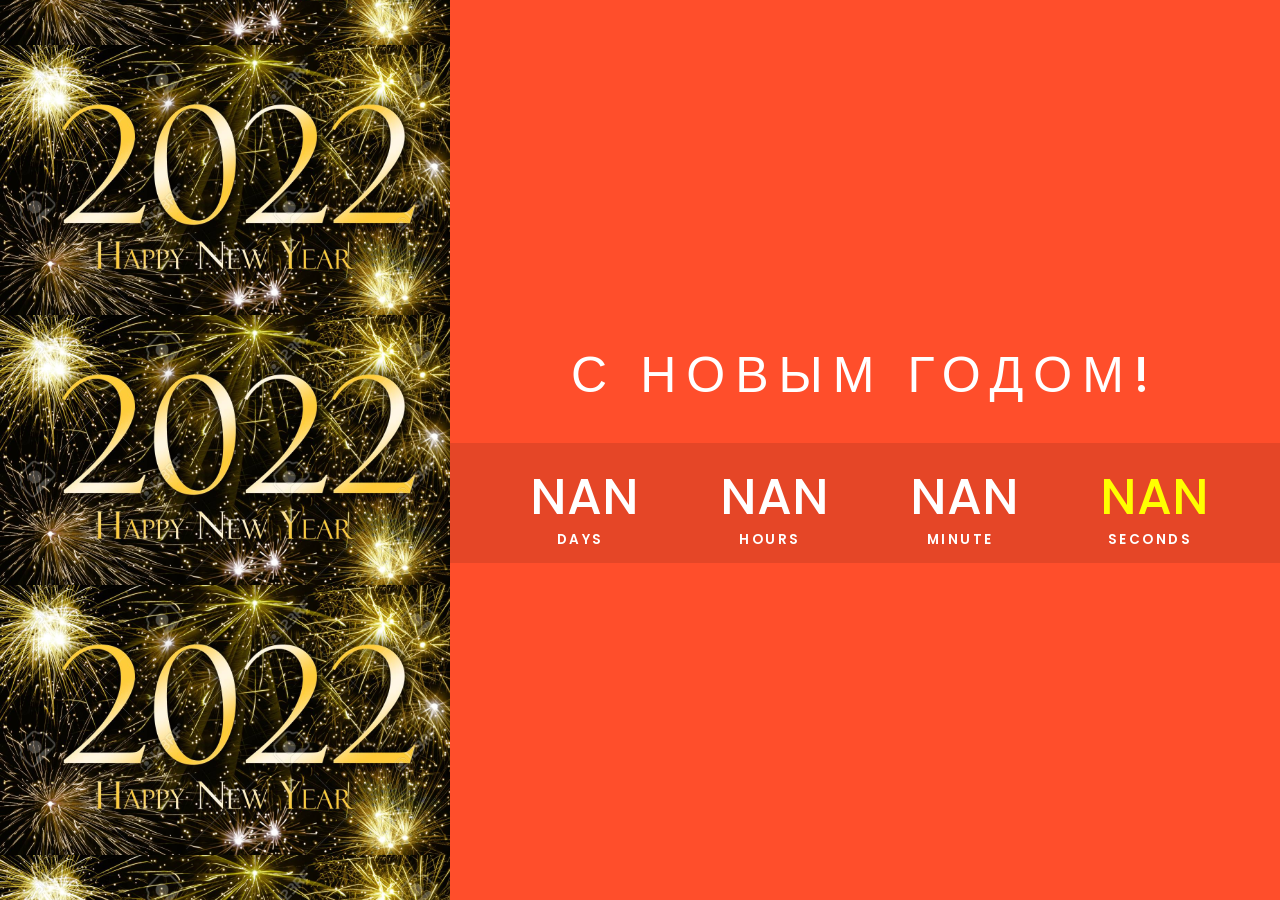
==== Countdown-NY-2022/index.html @ 79498d2f "add site" ====
<!DOCTYPE html>
<html lang="en">
<head>
    <meta charset="UTF-8">
    <meta name="viewport" content="width=device-width, initial-scale=1.0">
    <!-- <title>Countdown New Year</title> -->
    <title>Countdown New Year | 2022</title>
    <link rel="stylesheet" href="style.css">
    <link rel="icon" href="img/bg.jpg">
</head>
    <div class="container">
        <div class="imgBx"></div>
            <div class="countdownBx">
                <h2 id="text">Countdown to New Year <br><span>20<i>21</i></span></h2>
                <div class="countdown">
                    <div id="day">NAN</div>
                    <div id="hour">NAN</div>
                    <div id="minute">NAN</div>
                    <div id="second">NAN</div>
                </div>
            </div>
    </div>
    <script>
        const countDate = new Date('jan 1, 2022 00:00:00').getTime();

        function newYear() {
            const nowDate = new Date().getTime();
            gap = countDate - nowDate;
            if(gap <= 0) {
                let text = document.getElementById('text');
                text.innerText = " С Новым Годом! ";
                // document.getElementById('day').textContent = "LOL";
                // document.getElementById('hour').textContent = "KEK";
                // document.getElementById('minute').textContent = "Azaza";
                // document.getElementById('second').textContent = "Чебурек";
            }
            else {
            const second = 1000;
            const minute = second * 60;
            const hour = minute * 60;
            const day = hour * 24;
            const d = Math.floor(gap / day);
            const h = Math.floor((gap % day) / hour);
            const m = Math.floor((gap % hour) / minute);
            const s = Math.floor((gap % minute) / second);
            document.getElementById('day').textContent = d;
            document.getElementById('hour').textContent = h;
            document.getElementById('minute').textContent = m;
            document.getElementById('second').textContent = s;
            }
        }

        setInterval(newYear, 1);

    </script>
</body>
</html>
---- Countdown-NY-2022/style.css ----
@import url('https://fonts.googleapis.com/css2?family=Poppins:ital,wght@0,100;0,200;0,300;0,400;0,500;0,600;0,700;0,800;0,900;1,100;1,200;1,300;1,400;1,500;1,600;1,700;1,800;1,900&display=swap');

* {
    margin: 0;
    padding: 0;
    box-sizing: border-box;
    user-select: none;
    font-family: 'Poppins',sans-serif;
}

.container {
    position: relative;
    display: flex;
    width: 100%;
    height: 100vh;
    /* height: 100%; */
    background: #ff4e2b;
}

.container .imgBx {
    position: relative;
    height: 100%;
    /* height: 100vh; */
    width: 450px;
    background: url(img/bg.jpg);
    background-size: contain;
    background-position: center;
}

.container .countdownBx {
    display: flex;
    justify-content: center;
    align-items: center;
    flex-direction: column;
    width: calc(100% - 450px);
    /* width: calc(550px - 450px); */
}

.container .countdownBx h2 {
    text-align: center;
    color: white;
    font-size: 50px;
    text-transform: uppercase;
    letter-spacing: 10px;
    font-weight: 500;
}

.container .countdownBx h2 span {
    font-size: 96px;
    font-weight: 700;
}

.container .countdownBx h2 span i {
    font-style: initial;
    font-weight: 700;
    color: yellow;
    /* color: #ff0; */
}

.container .countdownBx .countdown {
    display: flex;
    justify-content: center;
    align-items: center;
    margin-top: 30px;
    background: rgba(0,0,0,0.1);
    width: 100%;
    height: 120px;
}

.container .countdownBx .countdown div {
    position: relative;
    width: 100px;
    text-align: center;
    color: white;
    font-size: 50px;
    font-weight: 500;
    margin: 0 45px 10px;
}

.container .countdownBx .countdown div::before {
    content: 'text';
    /* position: relative; */
    position: absolute;
    bottom: -35px;
    left: 0;
    width: 100%;
    height: 35px;
    color: white;
    font-size: 13.5px;
    font-weight: 600;
    line-height: 10px;
    letter-spacing: 2.5px;
    text-transform: uppercase;
}

.container .countdownBx .countdown div#day::before {
    content: 'days';
}

.container .countdownBx .countdown div#hour::before {
    content: 'hours';
}

.container .countdownBx .countdown div#minute::before {
    content: 'minute';
}

.container .countdownBx .countdown div#second::before {
    content: 'seconds';
}

.container .countdownBx .countdown div#second {
    color: yellow;
}


@media (max-width: 991px){
    .container .imgBx{
        display: none;
    }
    .container .countdownBx{
        width: 100%;
    }
}

@media (max-width: 600px){
    .container .countdownBx h2{
        font-size: 1.1em;
    }
    .container .countdownBx .countdown{
        height: 100px;
    }
    .container .countdownBx .countdown div{
        width: 80px;
        color: #fff;
        margin: 0;
        margin-top: -25px;
    }
}
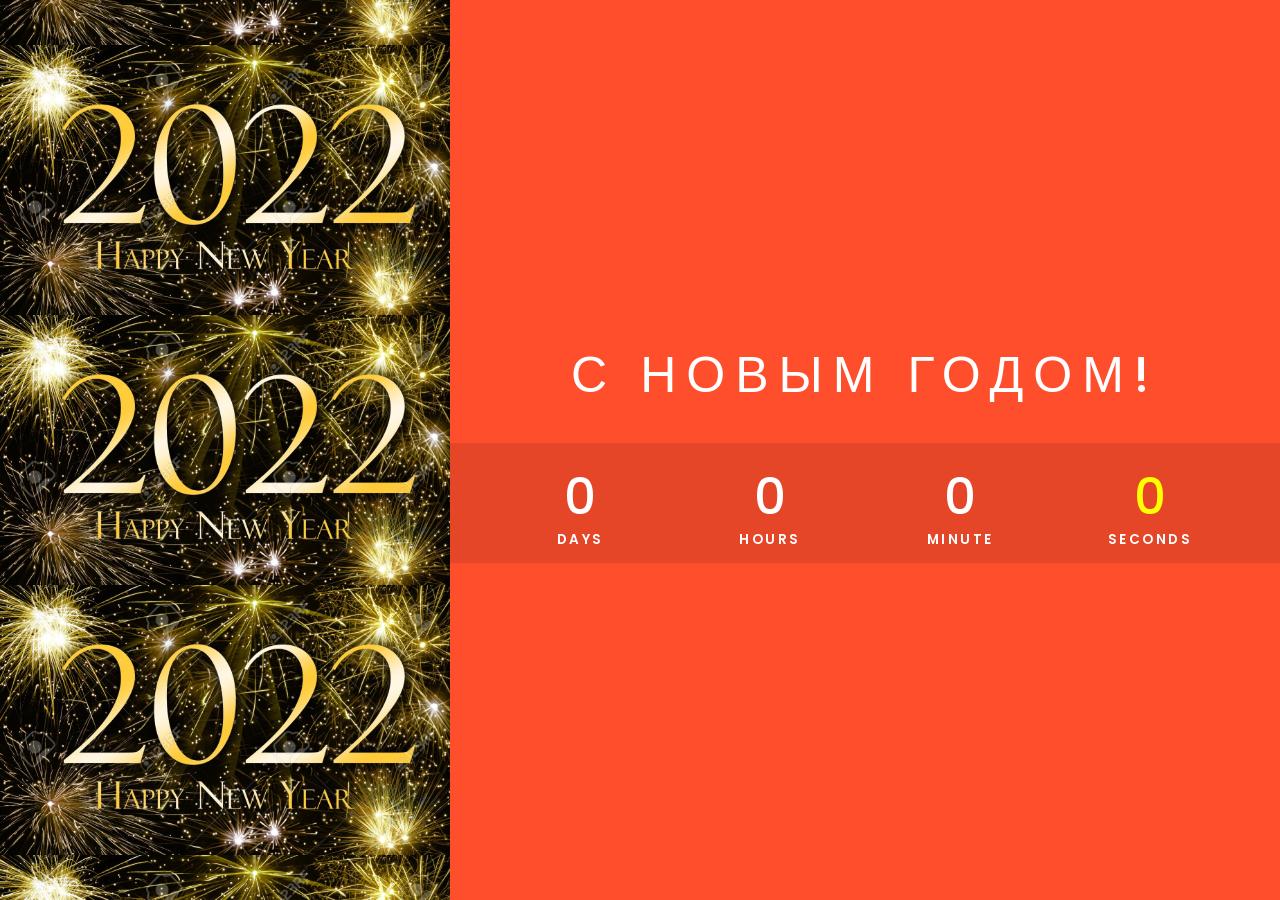
==== commit 1e31e2ef: "upd script and tittle" ====
--- a/Countdown-NY-2022/index.html
+++ b/Countdown-NY-2022/index.html
@@ -3,15 +3,15 @@
 <head>
     <meta charset="UTF-8">
     <meta name="viewport" content="width=device-width, initial-scale=1.0">
-    <!-- <title>Countdown New Year</title> -->
-    <title>Countdown New Year | 2022</title>
+    <title>Countdown to New Year | 2022</title>
     <link rel="stylesheet" href="style.css">
     <link rel="icon" href="img/bg.jpg">
+    <!-- <link href="https://fonts.googleapis.com/css?family=Poppins:100,100italic,200,200italic,300,300italic,regular,italic,500,500italic,600,600italic,700,700italic,800,800italic,900,900italic" rel="stylesheet" /> -->
 </head>
     <div class="container">
         <div class="imgBx"></div>
             <div class="countdownBx">
-                <h2 id="text">Countdown to New Year <br><span>20<i>21</i></span></h2>
+                <h2 id="text">Countdown to New Year <br><span>20<i>22</i></span></h2>
                 <div class="countdown">
                     <div id="day">NAN</div>
                     <div id="hour">NAN</div>
@@ -26,32 +26,33 @@
         function newYear() {
             const nowDate = new Date().getTime();
             gap = countDate - nowDate;
+
             if(gap <= 0) {
                 let text = document.getElementById('text');
                 text.innerText = " С Новым Годом! ";
-                // document.getElementById('day').textContent = "LOL";
-                // document.getElementById('hour').textContent = "KEK";
-                // document.getElementById('minute').textContent = "Azaza";
-                // document.getElementById('second').textContent = "Чебурек";
+                document.getElementById('day').textContent = "0";
+                document.getElementById('hour').textContent = "0";
+                document.getElementById('minute').textContent = "0";
+                document.getElementById('second').textContent = "0";
             }
+
             else {
-            const second = 1000;
-            const minute = second * 60;
-            const hour = minute * 60;
-            const day = hour * 24;
-            const d = Math.floor(gap / day);
-            const h = Math.floor((gap % day) / hour);
-            const m = Math.floor((gap % hour) / minute);
-            const s = Math.floor((gap % minute) / second);
-            document.getElementById('day').textContent = d;
-            document.getElementById('hour').textContent = h;
-            document.getElementById('minute').textContent = m;
-            document.getElementById('second').textContent = s;
+                const second = 1000;
+                const minute = second * 60;
+                const hour = minute * 60;
+                const day = hour * 24;
+                const d = Math.floor(gap / day);
+                const h = Math.floor((gap % day) / hour);
+                const m = Math.floor((gap % hour) / minute);
+                const s = Math.floor((gap % minute) / second);
+                document.getElementById('day').textContent = d;
+                document.getElementById('hour').textContent = h;
+                document.getElementById('minute').textContent = m;
+                document.getElementById('second').textContent = s;
             }
         }
 
         setInterval(newYear, 1);
-
     </script>
 </body>
 </html>
